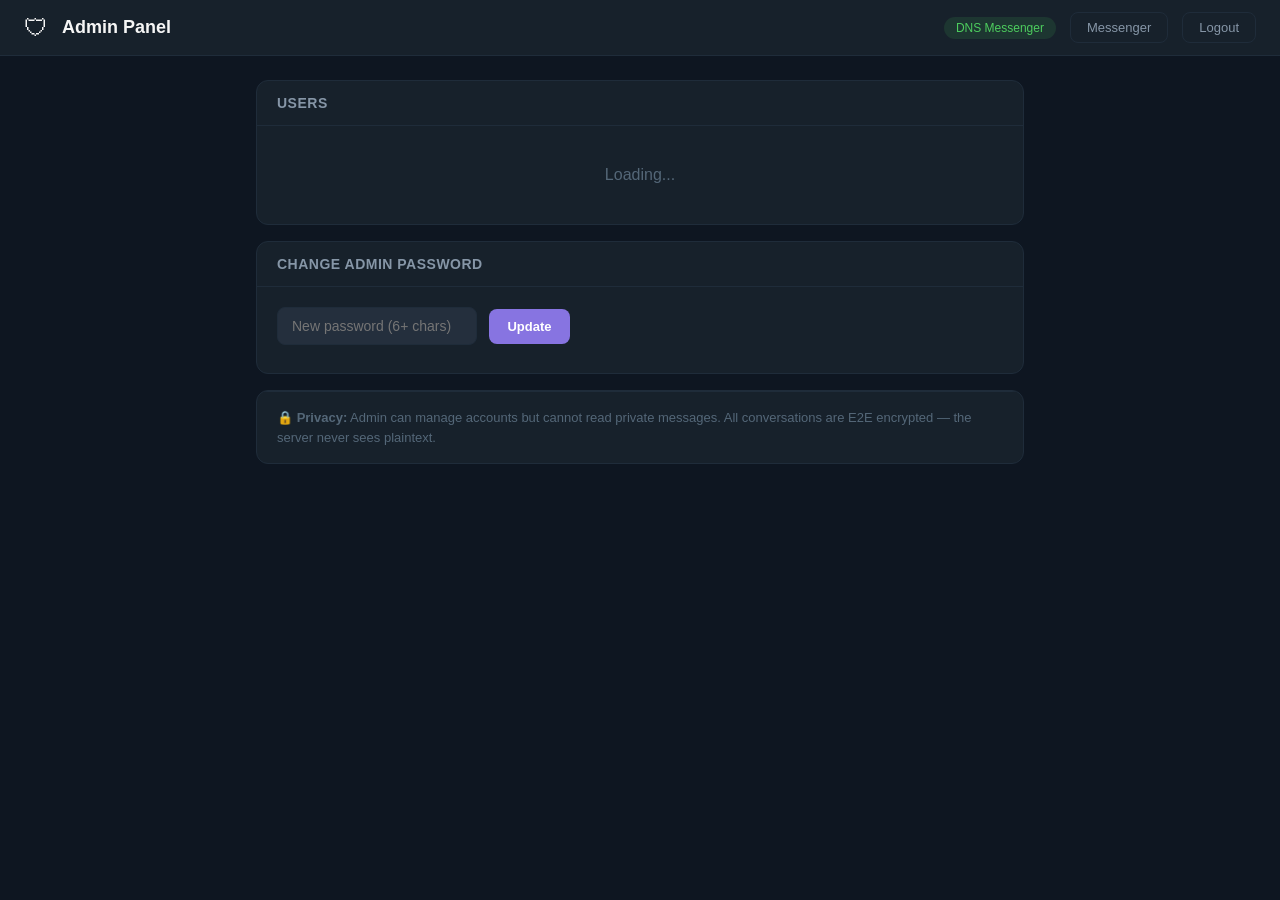
==== templates/admin.html @ 8427fcd0 "Add files via upload" ====
<!DOCTYPE html>
<html lang="en">
<head>
    <meta charset="UTF-8">
    <meta name="viewport" content="width=device-width, initial-scale=1.0">
    <title>Admin — DNS Messenger</title>
    <link rel="icon" href="data:image/svg+xml,<svg xmlns='http://www.w3.org/2000/svg' viewBox='0 0 100 100'><text y='.9em' font-size='90'>&#x1F6E1;</text></svg>">
    <style>
        :root { --bg: #0e1621; --card: #17212b; --input: #242f3d; --border: #1f2c3a; --text: #f5f5f5; --muted: #546778; --sec: #8696a7; --accent: #8774e1; --green: #4dcd5e; --red: #e05d5d; --orange: #e8a63a; }
        * { margin: 0; padding: 0; box-sizing: border-box; }
        body { font-family: -apple-system, BlinkMacSystemFont, 'Segoe UI', sans-serif; background: var(--bg); color: var(--text); min-height: 100vh; }
        .topbar { background: var(--card); border-bottom: 1px solid var(--border); padding: 12px 24px; display: flex; align-items: center; gap: 14px; }
        .topbar h1 { font-size: 18px; flex: 1; }
        .topbar .badge { font-size: 12px; color: var(--green); background: rgba(77,205,94,0.12); padding: 4px 12px; border-radius: 999px; }
        .topbar button { background: none; border: 1px solid var(--border); color: var(--sec); padding: 7px 16px; border-radius: 8px; cursor: pointer; font-size: 13px; font-family: inherit; }
        .topbar button:hover { color: var(--text); border-color: var(--sec); }
        .container { max-width: 800px; margin: 24px auto; padding: 0 16px; }
        .section { background: var(--card); border: 1px solid var(--border); border-radius: 12px; margin-bottom: 16px; overflow: hidden; }
        .section-title { padding: 14px 20px; font-size: 14px; font-weight: 600; color: var(--sec); border-bottom: 1px solid var(--border); text-transform: uppercase; letter-spacing: 0.5px; }
        .user-row { display: flex; align-items: center; gap: 14px; padding: 12px 20px; border-bottom: 1px solid var(--border); }
        .user-row:last-child { border-bottom: none; }
        .user-avatar { width: 40px; height: 40px; border-radius: 50%; display: flex; align-items: center; justify-content: center; font-weight: 600; font-size: 16px; color: #fff; flex-shrink: 0; }
        .user-info { flex: 1; }
        .user-name { font-size: 15px; font-weight: 500; }
        .user-tags { display: flex; gap: 6px; margin-top: 4px; }
        .tag { font-size: 11px; padding: 2px 8px; border-radius: 999px; font-weight: 500; }
        .tag.online { background: rgba(77,205,94,0.12); color: var(--green); }
        .tag.registered { background: rgba(135,116,225,0.12); color: var(--accent); }
        .tag.blocked { background: rgba(224,93,93,0.12); color: var(--red); }
        .tag.anon { background: rgba(134,150,167,0.1); color: var(--sec); }
        .user-actions { display: flex; gap: 6px; }
        .user-actions button { padding: 6px 14px; border-radius: 8px; border: 1px solid var(--border); background: none; color: var(--sec); font-size: 12px; font-family: inherit; font-weight: 500; cursor: pointer; }
        .user-actions button:hover { border-color: var(--sec); color: var(--text); }
        .user-actions button.danger { color: var(--red); }
        .user-actions button.danger:hover { background: rgba(224,93,93,0.1); border-color: var(--red); }
        .user-actions button.success { color: var(--green); }
        .user-actions button.success:hover { background: rgba(77,205,94,0.1); border-color: var(--green); }
        .empty { padding: 40px; text-align: center; color: var(--muted); }
        .pw-section { padding: 20px; }
        .pw-section input { padding: 10px 14px; background: var(--input); border: 1.5px solid var(--border); border-radius: 8px; color: var(--text); font-size: 14px; font-family: inherit; outline: none; width: 200px; margin-right: 8px; }
        .pw-section input:focus { border-color: var(--accent); }
        .pw-section button { padding: 10px 18px; background: var(--accent); border: none; border-radius: 8px; color: #fff; font-size: 13px; font-weight: 600; cursor: pointer; font-family: inherit; }
        .msg { font-size: 13px; margin-top: 8px; }
        .msg.ok { color: var(--green); }
        .msg.err { color: var(--red); }
        .note { padding: 16px 20px; font-size: 13px; color: var(--muted); line-height: 1.5; border-top: 1px solid var(--border); }
    </style>
</head>
<body>
    <div class="topbar">
        <span style="font-size:24px">&#x1F6E1;</span>
        <h1>Admin Panel</h1>
        <span class="badge">DNS Messenger</span>
        <button onclick="location.href='/'">Messenger</button>
        <button onclick="doLogout()">Logout</button>
    </div>

    <div class="container">
        <div class="section">
            <div class="section-title">Users</div>
            <div id="users-list"><div class="empty">Loading...</div></div>
        </div>

        <div class="section">
            <div class="section-title">Change Admin Password</div>
            <div class="pw-section">
                <input type="password" id="new-pw" placeholder="New password (6+ chars)">
                <button onclick="changePw()">Update</button>
                <div class="msg" id="pw-msg"></div>
            </div>
        </div>

        <div class="section">
            <div class="note">
                &#x1F512; <strong>Privacy:</strong> Admin can manage accounts but cannot read private messages. All conversations are E2E encrypted — the server never sees plaintext.
            </div>
        </div>
    </div>

    <script>
        const COLORS = [
            ['#8774e1','#6c5bbf'],['#4dcd5e','#37a34a'],['#e05d5d','#b94545'],
            ['#e8a63a','#c48a2e'],['#3ea6e1','#2d85b8'],['#e06bb0','#b8508f'],
        ];
        function hash(s) { let h=0; for(let i=0;i<s.length;i++) h=((h<<5)-h+s.charCodeAt(i))|0; return Math.abs(h); }
        function color(n) { return COLORS[hash(n)%COLORS.length]; }

        async function loadUsers() {
            const res = await fetch('/api/admin/users').then(r=>r.json());
            const el = document.getElementById('users-list');
            if (!res.ok || !res.users.length) { el.innerHTML='<div class="empty">No users</div>'; return; }
            el.innerHTML = '';
            for (const u of res.users) {
                const c = color(u.username);
                const tags = [];
                if (u.online) tags.push('<span class="tag online">online</span>');
                if (u.registered) tags.push('<span class="tag registered">registered</span>');
                else tags.push('<span class="tag anon">anonymous</span>');
                if (u.blocked) tags.push('<span class="tag blocked">blocked</span>');

                const actions = [];
                if (u.blocked) {
                    actions.push(`<button class="success" onclick="unblock('${u.username}')">Unblock</button>`);
                } else {
                    actions.push(`<button class="danger" onclick="block('${u.username}')">Block</button>`);
                }
                actions.push(`<button class="danger" onclick="del('${u.username}')">Delete</button>`);

                const div = document.createElement('div');
                div.className = 'user-row';
                div.innerHTML = `
                    <div class="user-avatar" style="background:linear-gradient(135deg,${c[0]},${c[1]})">${u.username[0].toUpperCase()}</div>
                    <div class="user-info">
                        <div class="user-name">${u.username}</div>
                        <div class="user-tags">${tags.join('')}</div>
                    </div>
                    <div class="user-actions">${actions.join('')}</div>
                `;
                el.appendChild(div);
            }
        }

        async function block(user) {
            if (!confirm(`Block ${user}?`)) return;
            await fetch('/api/admin/block', { method:'POST', headers:{'Content-Type':'application/json'}, body:JSON.stringify({username:user}) });
            loadUsers();
        }

        async function unblock(user) {
            await fetch('/api/admin/unblock', { method:'POST', headers:{'Content-Type':'application/json'}, body:JSON.stringify({username:user}) });
            loadUsers();
        }

        async function del(user) {
            if (!confirm(`Delete ${user}? This cannot be undone.`)) return;
            await fetch('/api/admin/delete', { method:'POST', headers:{'Content-Type':'application/json'}, body:JSON.stringify({username:user}) });
            loadUsers();
        }

        async function changePw() {
            const pw = document.getElementById('new-pw').value;
            const msg = document.getElementById('pw-msg');
            const res = await fetch('/api/admin/change-password', {
                method:'POST', headers:{'Content-Type':'application/json'},
                body:JSON.stringify({password:pw})
            }).then(r=>r.json());
            msg.className = 'msg ' + (res.ok ? 'ok' : 'err');
            msg.textContent = res.ok ? 'Password updated' : (res.error || 'Error');
            if (res.ok) document.getElementById('new-pw').value = '';
        }

        async function doLogout() {
            await fetch('/api/admin/logout', {method:'POST'});
            location.reload();
        }

        loadUsers();
    </script>
</body>
</html>
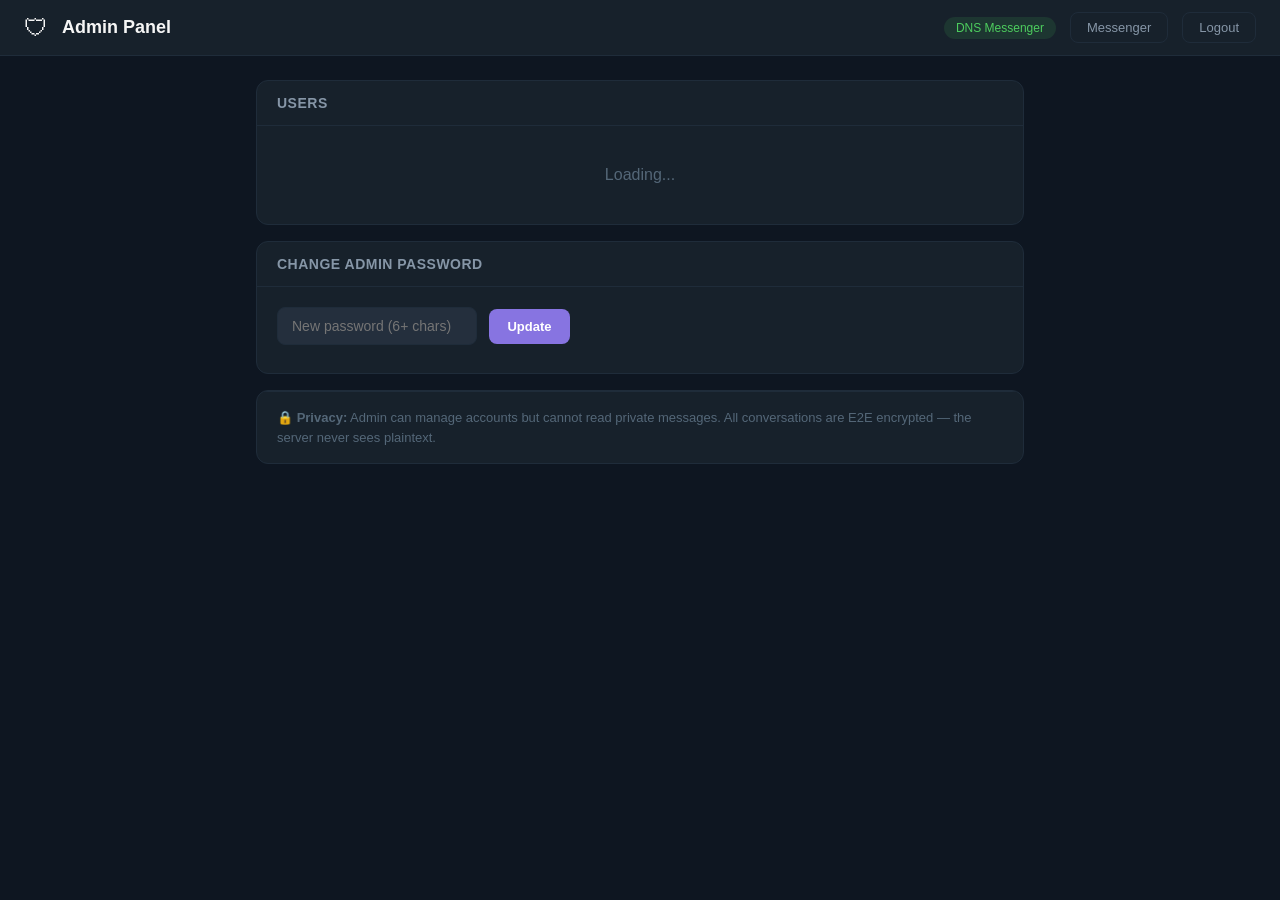
==== commit f2c76c64: "Harden auth: CSRF tokens, 8-char password minimum, chmod 600 on at-rest secrets Closes the remaining" ====
--- a/templates/admin.html
+++ b/templates/admin.html
@@ -2,6 +2,8 @@
 <html lang="en">
 <head>
     <meta charset="UTF-8">
+    <meta name="csrf-token" content="{{ csrf_token }}">
+    <script src="/static/csrf.js"></script>
     <meta name="viewport" content="width=device-width, initial-scale=1.0">
     <title>Admin — DNS Messenger</title>
     <link rel="icon" href="data:image/svg+xml,<svg xmlns='http://www.w3.org/2000/svg' viewBox='0 0 100 100'><text y='.9em' font-size='90'>&#x1F6E1;</text></svg>">
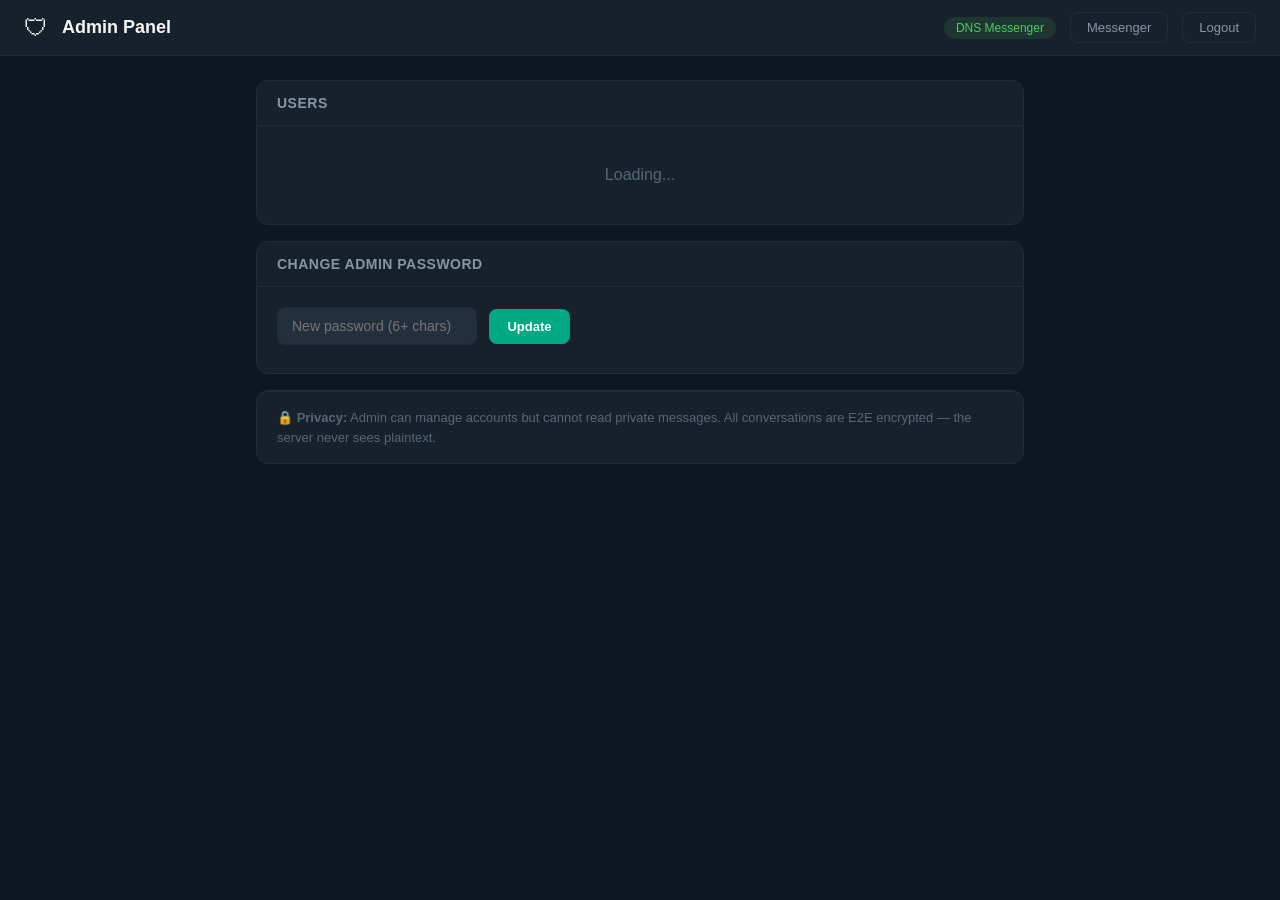
==== commit 036c1507: "Unify theming into tokens.css and rebuild the login screen The theme/accent switcher existed but the" ====
--- a/templates/admin.html
+++ b/templates/admin.html
@@ -7,18 +7,30 @@
     <meta name="viewport" content="width=device-width, initial-scale=1.0">
     <title>Admin — DNS Messenger</title>
     <link rel="icon" href="data:image/svg+xml,<svg xmlns='http://www.w3.org/2000/svg' viewBox='0 0 100 100'><text y='.9em' font-size='90'>&#x1F6E1;</text></svg>">
+    <link rel="stylesheet" href="/static/tokens.css">
+    <script>
+    (function () {
+        try {
+            var root = document.documentElement;
+            var t = localStorage.getItem('dns_set_theme');
+            var a = localStorage.getItem('dns_set_accent');
+            if (t) root.dataset.theme = t;
+            if (a) root.dataset.accent = a;
+            if (localStorage.getItem('dns_set_animations') === 'false') root.classList.add('no-anim');
+        } catch (e) {}
+    })();
+    </script>
     <style>
-        :root { --bg: #0e1621; --card: #17212b; --input: #242f3d; --border: #1f2c3a; --text: #f5f5f5; --muted: #546778; --sec: #8696a7; --accent: #8774e1; --green: #4dcd5e; --red: #e05d5d; --orange: #e8a63a; }
         * { margin: 0; padding: 0; box-sizing: border-box; }
-        body { font-family: -apple-system, BlinkMacSystemFont, 'Segoe UI', sans-serif; background: var(--bg); color: var(--text); min-height: 100vh; }
-        .topbar { background: var(--card); border-bottom: 1px solid var(--border); padding: 12px 24px; display: flex; align-items: center; gap: 14px; }
+        body { font-family: -apple-system, BlinkMacSystemFont, 'Segoe UI', sans-serif; background: var(--bg-deep); color: var(--text); min-height: 100vh; }
+        .topbar { background: var(--bg-sidebar); border-bottom: 1px solid var(--border); padding: 12px 24px; display: flex; align-items: center; gap: 14px; }
         .topbar h1 { font-size: 18px; flex: 1; }
         .topbar .badge { font-size: 12px; color: var(--green); background: rgba(77,205,94,0.12); padding: 4px 12px; border-radius: 999px; }
-        .topbar button { background: none; border: 1px solid var(--border); color: var(--sec); padding: 7px 16px; border-radius: 8px; cursor: pointer; font-size: 13px; font-family: inherit; }
-        .topbar button:hover { color: var(--text); border-color: var(--sec); }
+        .topbar button { background: none; border: 1px solid var(--border); color: var(--text-secondary); padding: 7px 16px; border-radius: 8px; cursor: pointer; font-size: 13px; font-family: inherit; }
+        .topbar button:hover { color: var(--text); border-color: var(--text-secondary); }
         .container { max-width: 800px; margin: 24px auto; padding: 0 16px; }
-        .section { background: var(--card); border: 1px solid var(--border); border-radius: 12px; margin-bottom: 16px; overflow: hidden; }
-        .section-title { padding: 14px 20px; font-size: 14px; font-weight: 600; color: var(--sec); border-bottom: 1px solid var(--border); text-transform: uppercase; letter-spacing: 0.5px; }
+        .section { background: var(--bg-sidebar); border: 1px solid var(--border); border-radius: 12px; margin-bottom: 16px; overflow: hidden; }
+        .section-title { padding: 14px 20px; font-size: 14px; font-weight: 600; color: var(--text-secondary); border-bottom: 1px solid var(--border); text-transform: uppercase; letter-spacing: 0.5px; }
         .user-row { display: flex; align-items: center; gap: 14px; padding: 12px 20px; border-bottom: 1px solid var(--border); }
         .user-row:last-child { border-bottom: none; }
         .user-avatar { width: 40px; height: 40px; border-radius: 50%; display: flex; align-items: center; justify-content: center; font-weight: 600; font-size: 16px; color: #fff; flex-shrink: 0; }
@@ -29,23 +41,23 @@
         .tag.online { background: rgba(77,205,94,0.12); color: var(--green); }
         .tag.registered { background: rgba(135,116,225,0.12); color: var(--accent); }
         .tag.blocked { background: rgba(224,93,93,0.12); color: var(--red); }
-        .tag.anon { background: rgba(134,150,167,0.1); color: var(--sec); }
+        .tag.anon { background: rgba(134,150,167,0.1); color: var(--text-secondary); }
         .user-actions { display: flex; gap: 6px; }
-        .user-actions button { padding: 6px 14px; border-radius: 8px; border: 1px solid var(--border); background: none; color: var(--sec); font-size: 12px; font-family: inherit; font-weight: 500; cursor: pointer; }
-        .user-actions button:hover { border-color: var(--sec); color: var(--text); }
+        .user-actions button { padding: 6px 14px; border-radius: 8px; border: 1px solid var(--border); background: none; color: var(--text-secondary); font-size: 12px; font-family: inherit; font-weight: 500; cursor: pointer; }
+        .user-actions button:hover { border-color: var(--text-secondary); color: var(--text); }
         .user-actions button.danger { color: var(--red); }
         .user-actions button.danger:hover { background: rgba(224,93,93,0.1); border-color: var(--red); }
         .user-actions button.success { color: var(--green); }
         .user-actions button.success:hover { background: rgba(77,205,94,0.1); border-color: var(--green); }
-        .empty { padding: 40px; text-align: center; color: var(--muted); }
+        .empty { padding: 40px; text-align: center; color: var(--text-muted); }
         .pw-section { padding: 20px; }
-        .pw-section input { padding: 10px 14px; background: var(--input); border: 1.5px solid var(--border); border-radius: 8px; color: var(--text); font-size: 14px; font-family: inherit; outline: none; width: 200px; margin-right: 8px; }
+        .pw-section input { padding: 10px 14px; background: var(--bg-input); border: 1.5px solid var(--border); border-radius: 8px; color: var(--text); font-size: 14px; font-family: inherit; outline: none; width: 200px; margin-right: 8px; }
         .pw-section input:focus { border-color: var(--accent); }
         .pw-section button { padding: 10px 18px; background: var(--accent); border: none; border-radius: 8px; color: #fff; font-size: 13px; font-weight: 600; cursor: pointer; font-family: inherit; }
         .msg { font-size: 13px; margin-top: 8px; }
         .msg.ok { color: var(--green); }
         .msg.err { color: var(--red); }
-        .note { padding: 16px 20px; font-size: 13px; color: var(--muted); line-height: 1.5; border-top: 1px solid var(--border); }
+        .note { padding: 16px 20px; font-size: 13px; color: var(--text-muted); line-height: 1.5; border-top: 1px solid var(--border); }
     </style>
 </head>
 <body>
@@ -87,37 +99,71 @@
         function hash(s) { let h=0; for(let i=0;i<s.length;i++) h=((h<<5)-h+s.charCodeAt(i))|0; return Math.abs(h); }
         function color(n) { return COLORS[hash(n)%COLORS.length]; }
 
+        function tagEl(cls, text) {
+            const s = document.createElement('span');
+            s.className = 'tag ' + cls;
+            s.textContent = text;
+            return s;
+        }
+
+        function actionBtn(cls, text, onClick) {
+            const b = document.createElement('button');
+            b.className = cls;
+            b.textContent = text;
+            b.addEventListener('click', onClick);
+            return b;
+        }
+
         async function loadUsers() {
             const res = await fetch('/api/admin/users').then(r=>r.json());
             const el = document.getElementById('users-list');
             if (!res.ok || !res.users.length) { el.innerHTML='<div class="empty">No users</div>'; return; }
             el.innerHTML = '';
             for (const u of res.users) {
+                // Имя пользователя приходит с релея, а не только из формы
+                // регистрации веб-приложения (сырой DNS-протокол username не
+                // валидирует) — поэтому вставляем его ТОЛЬКО через textContent
+                // и addEventListener, никогда через innerHTML/inline-onclick
+                // с интерполяцией строки (это и было хранимой XSS: имя вида
+                // `<img onerror=...>` или `x'); alert(1); //` выполнилось бы
+                // в сессии админа при простом открытии панели).
                 const c = color(u.username);
-                const tags = [];
-                if (u.online) tags.push('<span class="tag online">online</span>');
-                if (u.registered) tags.push('<span class="tag registered">registered</span>');
-                else tags.push('<span class="tag anon">anonymous</span>');
-                if (u.blocked) tags.push('<span class="tag blocked">blocked</span>');
-
-                const actions = [];
+
+                const avatar = document.createElement('div');
+                avatar.className = 'user-avatar';
+                avatar.style.background = `linear-gradient(135deg,${c[0]},${c[1]})`;
+                avatar.textContent = u.username.slice(0, 1).toUpperCase();
+
+                const name = document.createElement('div');
+                name.className = 'user-name';
+                name.textContent = u.username;
+
+                const tagsWrap = document.createElement('div');
+                tagsWrap.className = 'user-tags';
+                if (u.online) tagsWrap.appendChild(tagEl('online', 'online'));
+                if (u.registered) tagsWrap.appendChild(tagEl('registered', 'registered'));
+                else tagsWrap.appendChild(tagEl('anon', 'anonymous'));
+                if (u.blocked) tagsWrap.appendChild(tagEl('blocked', 'blocked'));
+
+                const info = document.createElement('div');
+                info.className = 'user-info';
+                info.appendChild(name);
+                info.appendChild(tagsWrap);
+
+                const actionsWrap = document.createElement('div');
+                actionsWrap.className = 'user-actions';
                 if (u.blocked) {
-                    actions.push(`<button class="success" onclick="unblock('${u.username}')">Unblock</button>`);
+                    actionsWrap.appendChild(actionBtn('success', 'Unblock', () => unblock(u.username)));
                 } else {
-                    actions.push(`<button class="danger" onclick="block('${u.username}')">Block</button>`);
+                    actionsWrap.appendChild(actionBtn('danger', 'Block', () => block(u.username)));
                 }
-                actions.push(`<button class="danger" onclick="del('${u.username}')">Delete</button>`);
+                actionsWrap.appendChild(actionBtn('danger', 'Delete', () => del(u.username)));
 
                 const div = document.createElement('div');
                 div.className = 'user-row';
-                div.innerHTML = `
-                    <div class="user-avatar" style="background:linear-gradient(135deg,${c[0]},${c[1]})">${u.username[0].toUpperCase()}</div>
-                    <div class="user-info">
-                        <div class="user-name">${u.username}</div>
-                        <div class="user-tags">${tags.join('')}</div>
-                    </div>
-                    <div class="user-actions">${actions.join('')}</div>
-                `;
+                div.appendChild(avatar);
+                div.appendChild(info);
+                div.appendChild(actionsWrap);
                 el.appendChild(div);
             }
         }
--- a/static/tokens.css
+++ b/static/tokens.css
@@ -0,0 +1,162 @@
+/* ── DNS Messenger — design tokens ──────────────────────────────────
+   ЕДИНСТВЕННЫЙ источник палитры на весь проект. Подключается и
+   приложением (style.css), и всеми шаблонами: index/login/admin_login/admin.
+
+   Раньше палитра была продублирована в четырёх местах, причём с РАЗНЫМИ
+   именами переменных (--card против --bg-sidebar, --bg против --bg-deep).
+   Именно из-за этого акцент разъехался: приложение по умолчанию бирюзовое
+   (accent=green), а все три шаблона хардкодили фиолетовый — пользователь
+   видел фиолетовый вход и бирюзовое приложение. Одна копия = расхождение
+   больше невозможно физически.
+
+   Правило: в остальных файлах НЕ объявлять цвета литералами, только
+   var(--…) отсюда. Исключение — декоративные пресеты обоев переписки
+   (sunset/ocean/nebula и пр.): это осознанно фиксированные градиенты,
+   они не обязаны следовать теме.
+   ═══════════════════════════════════════════════════════════════════ */
+
+:root {
+    /* Структурные фоны */
+    --bg-deep:      #0e1621;
+    --bg-sidebar:   #17212b;
+    --bg-main:      #0e1621;
+    --bg-input:     #242f3d;
+    --bg-hover:     #202b36;
+    --bg-active:    #2b5278;
+    --bg-sent:      #2b5278;
+    --bg-received:  #182533;
+    --bg-overlay:   rgba(0, 0, 0, 0.55);
+
+    /* Акцент. Конкретные значения задаются блоками [data-accent] ниже;
+       здесь — дефолт на случай, если атрибут ещё не проставлен. */
+    --accent:       #00a884;
+    --accent-glow:  rgba(0, 168, 132, 0.25);
+    --accent-light: #33c2a0;
+    --accent-dark:  #007a63;
+
+    /* Смысловые цвета состояний (не акцент: их значение — «успех/ошибка», а
+       не «фирменный цвет», поэтому от выбора акцента они не зависят). */
+    --green:        #4dcd5e;
+    --green-glow:   rgba(77, 205, 94, 0.15);
+    --orange:       #e8a63a;
+    --red:          #e05d5d;
+
+    /* Текст и границы */
+    --text:           #f5f5f5;
+    --text-secondary: #8696a7;
+    --text-muted:     #546778;
+    --border:         #1f2c3a;
+    --border-light:   #2b3a4c;
+
+    --radius-sm:    8px;
+    --radius:       12px;
+    --radius-lg:    16px;
+    --radius-xl:    20px;
+    --radius-full:  9999px;
+
+    --shadow:       0 2px 12px rgba(0, 0, 0, 0.3);
+    --shadow-lg:    0 8px 32px rgba(0, 0, 0, 0.45);
+
+    --transition:   0.15s ease;
+    --bounce:       0.35s cubic-bezier(0.34, 1.56, 0.64, 1);
+
+    --font-scale:   1;
+}
+
+/* ═══════════════════════════════════════════════════════════════════
+   Варианты тем — переопределяют КАЖДУЮ структурную переменную.
+   Тема, покрывающая лишь часть переменных, молча оставляет остальной
+   интерфейс на значениях тёмной темы: ровно этот баг и был — при
+   переключении на «светлую» менялся только фон body, а сайдбар, пузыри
+   сообщений и поля ввода оставались тёмными.
+   ═══════════════════════════════════════════════════════════════════ */
+html[data-theme="light"] {
+    --bg-deep:      #f0f2f5;
+    --bg-sidebar:   #ffffff;
+    --bg-main:      #ffffff;
+    --bg-input:     #f5f6f8;
+    --bg-hover:     #f0f2f5;
+    --bg-active:    #dbeafe;
+    --bg-sent:      #dbeafe;
+    --bg-received:  #ffffff;
+    --bg-overlay:   rgba(15, 23, 42, 0.45);
+
+    --text:           #0f172a;
+    --text-secondary: #64748b;
+    --text-muted:     #94a3b8;
+    --border:         #e2e8f0;
+    --border-light:   #edf1f5;
+
+    --shadow:       0 2px 12px rgba(15, 23, 42, 0.1);
+    --shadow-lg:    0 8px 32px rgba(15, 23, 42, 0.16);
+}
+html[data-theme="light"] body { background: var(--bg-deep); color: var(--text); }
+
+html[data-theme="midnight"] {
+    --bg-deep:      #05070d;
+    --bg-sidebar:   #0a0e18;
+    --bg-main:      #05070d;
+    --bg-input:     #111625;
+    --bg-hover:     #0d1220;
+    --bg-active:    #16233a;
+    --bg-sent:      #1c3450;
+    --bg-received:  #0d1420;
+    --bg-overlay:   rgba(0, 0, 0, 0.65);
+
+    --text:           #e8ecf3;
+    --text-secondary: #8fa3c8;
+    --text-muted:     #6678a0;
+    --border:         #1a2236;
+    --border-light:   #212c45;
+}
+html[data-theme="midnight"] body { background: var(--bg-deep); color: var(--text); }
+
+/* ═══════════════════════════════════════════════════════════════════
+   Акценты. Каждый переопределяет и -glow/-light/-dark, а не только
+   голый --accent: иначе состояния наведения, градиентные кнопки и
+   свечения остаются фиолетовыми при любом выбранном акценте.
+   ═══════════════════════════════════════════════════════════════════ */
+html[data-accent="blue"] {
+    --accent: #2f88ff; --accent-light: #5aa6ff; --accent-dark: #1f6fd6;
+    --accent-glow: rgba(47, 136, 255, 0.25);
+}
+html[data-accent="purple"] {
+    --accent: #8774e1; --accent-light: #a18ef5; --accent-dark: #6c5bbf;
+    --accent-glow: rgba(135, 116, 225, 0.25);
+}
+html[data-accent="orange"] {
+    --accent: #f59e0b; --accent-light: #fbbf5c; --accent-dark: #c2790a;
+    --accent-glow: rgba(245, 158, 11, 0.25);
+}
+html[data-accent="red"] {
+    --accent: #e05d5d; --accent-light: #ea8a8a; --accent-dark: #b94545;
+    --accent-glow: rgba(224, 93, 93, 0.25);
+}
+html[data-accent="green"] {
+    --accent: #00a884; --accent-light: #33c2a0; --accent-dark: #007a63;
+    --accent-glow: rgba(0, 168, 132, 0.25);
+}
+
+/* На светлом фоне «светлый» оттенок акцента нечитаем — там роль
+   hover-состояния играет, наоборот, затемнение. */
+html[data-theme="light"][data-accent="blue"]   { --accent-light: #1f6fd6; --accent-dark: #0e50a8; }
+html[data-theme="light"][data-accent="purple"] { --accent-light: #6c5bbf; --accent-dark: #4d3f94; }
+html[data-theme="light"][data-accent="orange"] { --accent-light: #c2790a; --accent-dark: #8f5a06; }
+html[data-theme="light"][data-accent="red"]    { --accent-light: #b94545; --accent-dark: #8f3232; }
+html[data-theme="light"][data-accent="green"]  { --accent-light: #007a63; --accent-dark: #005544; }
+
+/* ═══════════════════════════════════════════════════════════════════
+   Управление движением. no-anim ставится нашим тумблером «Анимации»,
+   prefers-reduced-motion — системной настройкой пользователя; уважаем оба.
+   ═══════════════════════════════════════════════════════════════════ */
+html.no-anim *, html.no-anim *::before, html.no-anim *::after {
+    animation-duration: 0.001ms !important;
+    transition-duration: 0.001ms !important;
+}
+@media (prefers-reduced-motion: reduce) {
+    *, *::before, *::after {
+        animation-duration: 0.001ms !important;
+        animation-iteration-count: 1 !important;
+        transition-duration: 0.001ms !important;
+    }
+}
